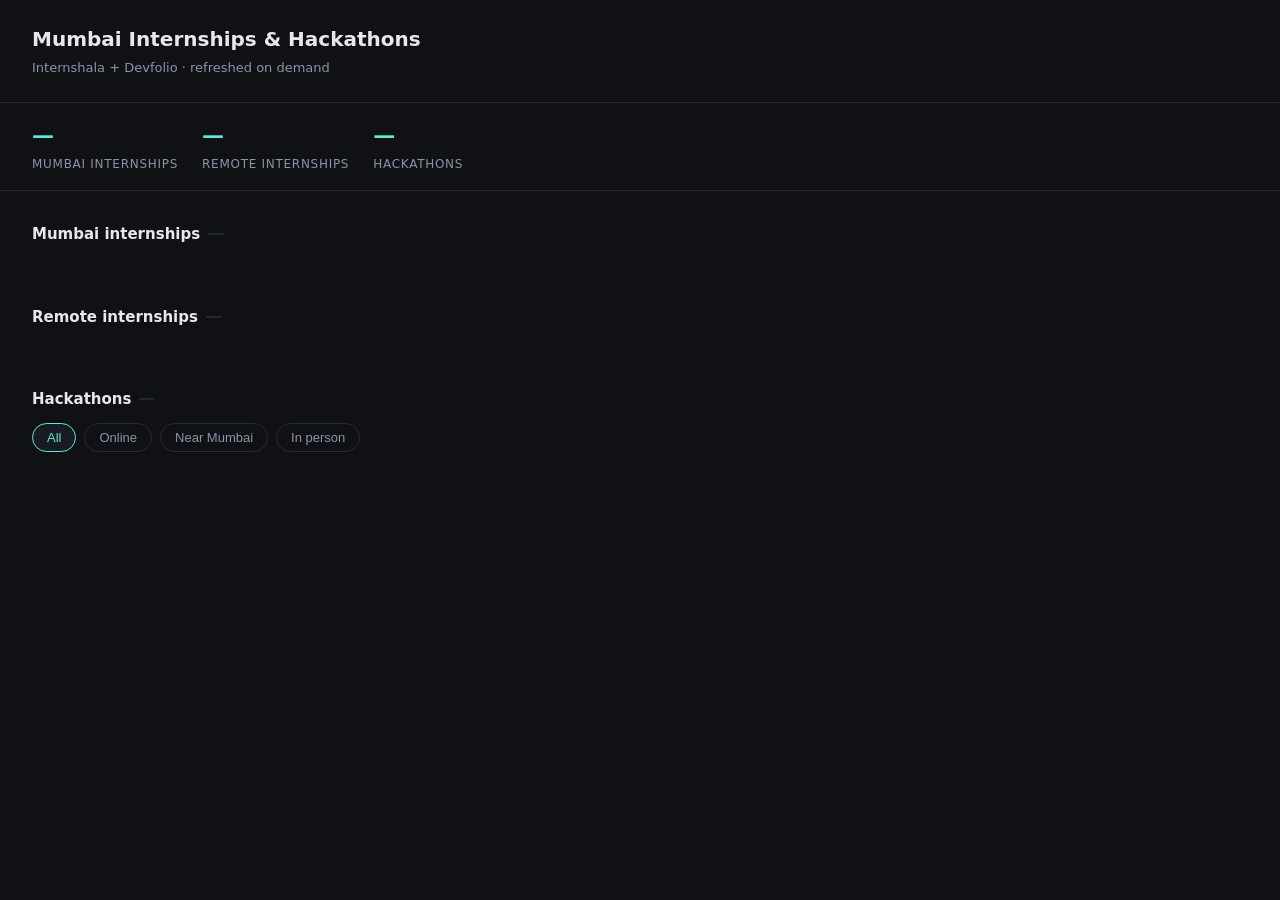
==== index.html @ fb4e7410 "Web Scraping for hackathons" ====
<!-- index.html -->
<!DOCTYPE html>
<html lang="en">
<head>
<meta charset="utf-8">
<title>Mumbai Internships & Hackathons</title>
<style>
  :root { --bg:#0f1115; --card:#181b22; --line:#272b35; --txt:#e6e8ee; --dim:#8b93a7; --acc:#5eead4; }
  * { box-sizing:border-box; }
  body { margin:0; font:15px/1.5 system-ui,sans-serif; background:var(--bg); color:var(--txt); }
  header { padding:24px 32px; border-bottom:1px solid var(--line); }
  h1 { margin:0 0 4px; font-size:20px; }
  .sub { color:var(--dim); font-size:13px; }
  .stats { display:flex; gap:24px; padding:16px 32px; border-bottom:1px solid var(--line); flex-wrap:wrap; }
  .stat b { display:block; font-size:22px; color:var(--acc); }
  .stat span { font-size:12px; color:var(--dim); text-transform:uppercase; letter-spacing:.06em; }
  .tabs { display:flex; gap:8px; padding:16px 32px 0; }
  .tab { padding:8px 16px; border:1px solid var(--line); background:none; color:var(--dim);
         border-radius:8px 8px 0 0; cursor:pointer; font-size:14px; }
  .tab.on { background:var(--card); color:var(--txt); border-bottom-color:var(--card); }
  main { padding:0 32px 48px; }
  .grid { display:grid; gap:12px; grid-template-columns:repeat(auto-fill,minmax(320px,1fr)); padding-top:16px; }
  .card { background:var(--card); border:1px solid var(--line); border-radius:10px; padding:16px; }
  .card h3 { margin:0 0 6px; font-size:15px; }
  .card h3 a { color:var(--txt); text-decoration:none; }
  .card h3 a:hover { color:var(--acc); }
  .co { color:var(--dim); font-size:13px; margin-bottom:10px; }
  .meta { display:flex; gap:8px; flex-wrap:wrap; font-size:12px; }
  .pill { background:#22262f; border-radius:5px; padding:2px 8px; color:var(--dim); }
  .pill.pay { color:var(--acc); }
  .empty { color:var(--dim); padding:32px 0; }
  .hide { display:none; }
  .block { padding-top: 32px; }
  .block h2 { font-size: 15px; margin: 0 0 12px; display: flex; align-items: center; gap: 8px; }
  .count { background:#22262f; color:var(--acc); font-size:12px; padding:1px 8px; border-radius:10px; font-weight:600; }
  .filters { display:flex; gap:8px; margin-bottom:14px; flex-wrap:wrap; }
  .fbtn { padding:6px 14px; border:1px solid var(--line); background:none; color:var(--dim);
        border-radius:16px; cursor:pointer; font-size:13px; }
  .fbtn.on { background:var(--card); color:var(--acc); border-color:var(--acc); }


</style>
</head>
<body>
<header>
  <h1>Mumbai Internships &amp; Hackathons</h1>
  <div class="sub">Internshala + Devfolio · refreshed on demand</div>
</header>

<div class="stats">
  <div class="stat"><b id="c-mumbai">—</b><span>Mumbai internships</span></div>
  <div class="stat"><b id="c-remote">—</b><span>Remote internships</span></div>
  <div class="stat"><b id="c-hacks">—</b><span>Hackathons</span></div>
</div>

<main>
  <section class="block">
    <h2>Mumbai internships <span class="count" id="n-mumbai"></span></h2>
    <div class="grid" id="mumbai"></div>
  </section>

  <section class="block">
    <h2>Remote internships <span class="count" id="n-remote"></span></h2>
    <div class="grid" id="remote"></div>
  </section>


  <section class="block">
    <h2>Hackathons <span class="count" id="n-hacks"></span></h2>
    <div class="filters" id="hack-filters">
            <button class="fbtn on" data-f="all">All</button>
            <button class="fbtn" data-f="online">Online</button>
            <button class="fbtn" data-f="mumbai">Near Mumbai</button>
            <button class="fbtn" data-f="person">In person</button>
        </div>
    <div class="grid" id="hacks"></div>
  </section>
</main>

<script>
const fmt = s => s ? s.replace(/\s+/g, " ") : "—";
const date = s => s ? new Date(s).toLocaleDateString("en-IN", {day:"numeric", month:"short", year:"numeric"}) : "—";

const isRemote = i => /work\s*from\s*home|remote/i.test(i.location || "");
const isMumbai = i => /mumbai/i.test(i.location || "");

const intCard = i => `
  <div class="card">
    <h3><a href="${i.url}" target="_blank" rel="noopener">${i.title}</a></h3>
    <div class="co">${i.company || "—"}</div>
    <div class="meta">
      <span class="pill">${fmt(i.location)}</span>
      <span class="pill pay">${fmt(i.stipend)}</span>
      ${i.duration ? `<span class="pill">${fmt(i.duration)}</span>` : ""}
    </div>
  </div>`;

const hackCard = h => `
  <div class="card">
    <h3><a href="${h.url}" target="_blank" rel="noopener">${h.name}</a></h3>
    <div class="co">${h.is_online ? "Online" : (h.city || h.location_raw || "Location TBA")} · ${h.status}</div>
    <div class="meta">
      <span class="pill">${h.is_online ? "Remote" : "In person"}</span>
      <span class="pill">${date(h.starts_at)}</span>
      <span class="pill pay">${h.participants_count} registered</span>
      ${h.themes && h.themes !== "No Restrictions" ? `<span class="pill">${h.themes}</span>` : ""}
    </div>
  </div>`;


const NEAR_MUMBAI = ["mumbai", "navi mumbai", "thane", "pune", "panvel", "kalyan", "vasai", "palghar", "nashik"];

const isNearMumbai = h => {
  const t = `${h.city || ""} ${h.location_raw || ""}`.toLowerCase();
  return NEAR_MUMBAI.some(c => t.includes(c));
};

let allHacks = [];

function renderHacks(filter = "all") {
  const list = allHacks.filter(h => {
    if (filter === "online") return h.is_online === 1;
    if (filter === "mumbai") return h.is_online === 0 && isNearMumbai(h);
    if (filter === "person") return h.is_online === 0 && h.in_india === 1;
    return true;
  });

  document.getElementById("hacks").innerHTML =
    list.length ? list.map(hackCard).join("") : `<div class="empty">Nothing here right now.</div>`;
  document.getElementById("n-hacks").textContent = list.length;
  document.getElementById("c-hacks").textContent = list.length;
}

async function load() {
  const [ints, hacks] = await Promise.all([
    fetch("/api/internships?limit=200").then(r => r.json()),
    fetch("/api/hackathons").then(r => r.json()),
  ]);

  const remote = ints.filter(i => isRemote(i));
  const mumbai = ints.filter(i => isMumbai(i) && !isRemote(i));

  const fill = (gridId, countId, statId, items, render, empty) => {
    document.getElementById(gridId).innerHTML =
      items.length ? items.map(render).join("") : `<div class="empty">${empty}</div>`;
    document.getElementById(countId).textContent = items.length;
    document.getElementById(statId).textContent = items.length;
  };

  fill("mumbai", "n-mumbai", "c-mumbai", mumbai, intCard, "No Mumbai internships right now.");
  fill("remote", "n-remote", "c-remote", remote, intCard, "No remote internships right now.");

  allHacks = hacks;
  renderHacks("all");

  document.querySelectorAll("#hack-filters .fbtn").forEach(btn => {
    btn.onclick = () => {
      document.querySelectorAll("#hack-filters .fbtn").forEach(b => b.classList.toggle("on", b === btn));
      renderHacks(btn.dataset.f);
    };
  });
}

load();

</script>
</body>
</html>
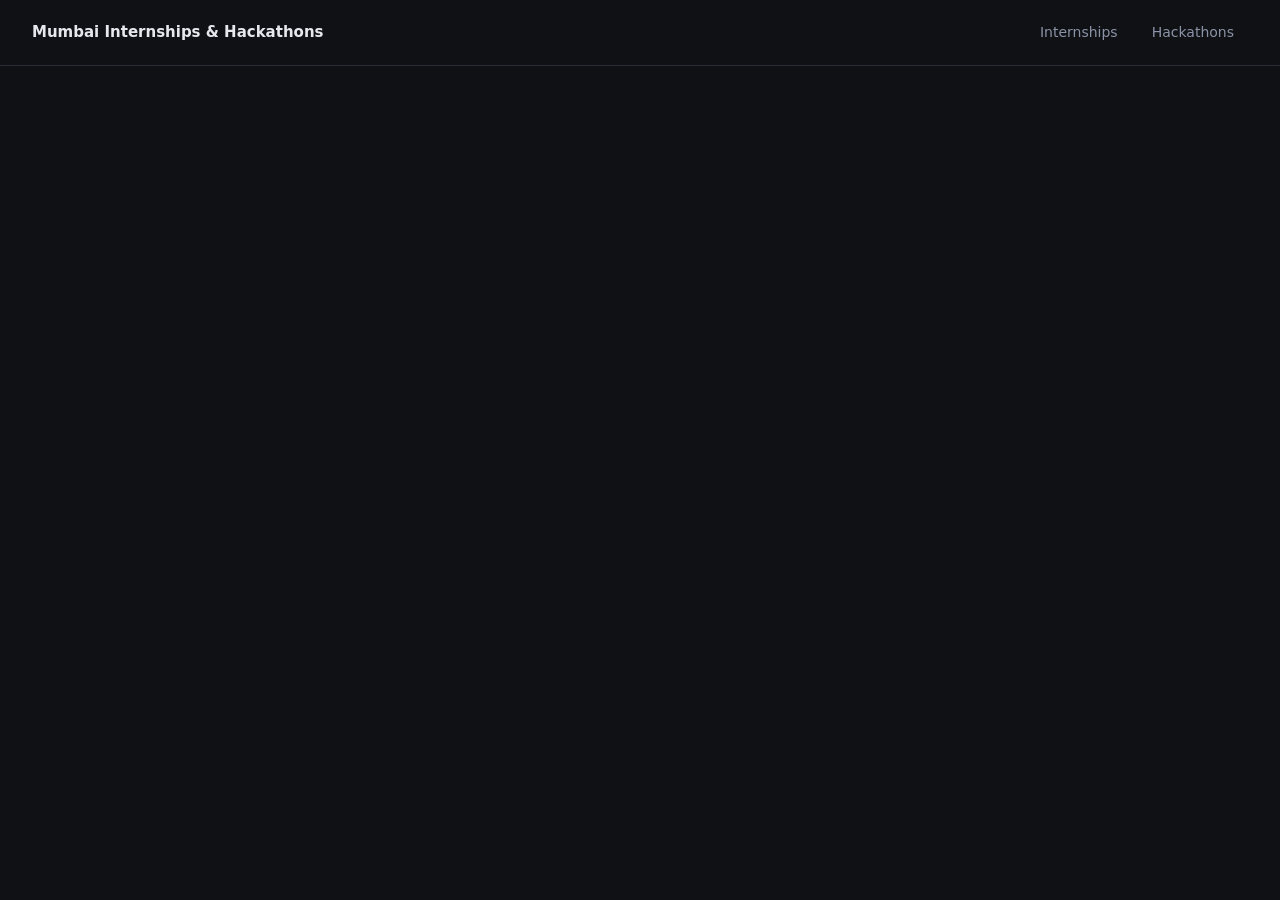
==== commit be94147d: "Changed and updated scripts" ====
--- a/index.html
+++ b/index.html
@@ -1,168 +1,19 @@
-<!-- index.html -->
 <!DOCTYPE html>
 <html lang="en">
 <head>
 <meta charset="utf-8">
 <title>Mumbai Internships & Hackathons</title>
-<style>
-  :root { --bg:#0f1115; --card:#181b22; --line:#272b35; --txt:#e6e8ee; --dim:#8b93a7; --acc:#5eead4; }
-  * { box-sizing:border-box; }
-  body { margin:0; font:15px/1.5 system-ui,sans-serif; background:var(--bg); color:var(--txt); }
-  header { padding:24px 32px; border-bottom:1px solid var(--line); }
-  h1 { margin:0 0 4px; font-size:20px; }
-  .sub { color:var(--dim); font-size:13px; }
-  .stats { display:flex; gap:24px; padding:16px 32px; border-bottom:1px solid var(--line); flex-wrap:wrap; }
-  .stat b { display:block; font-size:22px; color:var(--acc); }
-  .stat span { font-size:12px; color:var(--dim); text-transform:uppercase; letter-spacing:.06em; }
-  .tabs { display:flex; gap:8px; padding:16px 32px 0; }
-  .tab { padding:8px 16px; border:1px solid var(--line); background:none; color:var(--dim);
-         border-radius:8px 8px 0 0; cursor:pointer; font-size:14px; }
-  .tab.on { background:var(--card); color:var(--txt); border-bottom-color:var(--card); }
-  main { padding:0 32px 48px; }
-  .grid { display:grid; gap:12px; grid-template-columns:repeat(auto-fill,minmax(320px,1fr)); padding-top:16px; }
-  .card { background:var(--card); border:1px solid var(--line); border-radius:10px; padding:16px; }
-  .card h3 { margin:0 0 6px; font-size:15px; }
-  .card h3 a { color:var(--txt); text-decoration:none; }
-  .card h3 a:hover { color:var(--acc); }
-  .co { color:var(--dim); font-size:13px; margin-bottom:10px; }
-  .meta { display:flex; gap:8px; flex-wrap:wrap; font-size:12px; }
-  .pill { background:#22262f; border-radius:5px; padding:2px 8px; color:var(--dim); }
-  .pill.pay { color:var(--acc); }
-  .empty { color:var(--dim); padding:32px 0; }
-  .hide { display:none; }
-  .block { padding-top: 32px; }
-  .block h2 { font-size: 15px; margin: 0 0 12px; display: flex; align-items: center; gap: 8px; }
-  .count { background:#22262f; color:var(--acc); font-size:12px; padding:1px 8px; border-radius:10px; font-weight:600; }
-  .filters { display:flex; gap:8px; margin-bottom:14px; flex-wrap:wrap; }
-  .fbtn { padding:6px 14px; border:1px solid var(--line); background:none; color:var(--dim);
-        border-radius:16px; cursor:pointer; font-size:13px; }
-  .fbtn.on { background:var(--card); color:var(--acc); border-color:var(--acc); }
-
-
-</style>
+<link rel="stylesheet" href="/static/style.css">
 </head>
 <body>
-<header>
-  <h1>Mumbai Internships &amp; Hackathons</h1>
-  <div class="sub">Internshala + Devfolio · refreshed on demand</div>
-</header>
-
-<div class="stats">
-  <div class="stat"><b id="c-mumbai">—</b><span>Mumbai internships</span></div>
-  <div class="stat"><b id="c-remote">—</b><span>Remote internships</span></div>
-  <div class="stat"><b id="c-hacks">—</b><span>Hackathons</span></div>
-</div>
-
-<main>
-  <section class="block">
-    <h2>Mumbai internships <span class="count" id="n-mumbai"></span></h2>
-    <div class="grid" id="mumbai"></div>
-  </section>
-
-  <section class="block">
-    <h2>Remote internships <span class="count" id="n-remote"></span></h2>
-    <div class="grid" id="remote"></div>
-  </section>
-
-
-  <section class="block">
-    <h2>Hackathons <span class="count" id="n-hacks"></span></h2>
-    <div class="filters" id="hack-filters">
-            <button class="fbtn on" data-f="all">All</button>
-            <button class="fbtn" data-f="online">Online</button>
-            <button class="fbtn" data-f="mumbai">Near Mumbai</button>
-            <button class="fbtn" data-f="person">In person</button>
-        </div>
-    <div class="grid" id="hacks"></div>
-  </section>
-</main>
-
-<script>
-const fmt = s => s ? s.replace(/\s+/g, " ") : "—";
-const date = s => s ? new Date(s).toLocaleDateString("en-IN", {day:"numeric", month:"short", year:"numeric"}) : "—";
-
-const isRemote = i => /work\s*from\s*home|remote/i.test(i.location || "");
-const isMumbai = i => /mumbai/i.test(i.location || "");
-
-const intCard = i => `
-  <div class="card">
-    <h3><a href="${i.url}" target="_blank" rel="noopener">${i.title}</a></h3>
-    <div class="co">${i.company || "—"}</div>
-    <div class="meta">
-      <span class="pill">${fmt(i.location)}</span>
-      <span class="pill pay">${fmt(i.stipend)}</span>
-      ${i.duration ? `<span class="pill">${fmt(i.duration)}</span>` : ""}
-    </div>
-  </div>`;
-
-const hackCard = h => `
-  <div class="card">
-    <h3><a href="${h.url}" target="_blank" rel="noopener">${h.name}</a></h3>
-    <div class="co">${h.is_online ? "Online" : (h.city || h.location_raw || "Location TBA")} · ${h.status}</div>
-    <div class="meta">
-      <span class="pill">${h.is_online ? "Remote" : "In person"}</span>
-      <span class="pill">${date(h.starts_at)}</span>
-      <span class="pill pay">${h.participants_count} registered</span>
-      ${h.themes && h.themes !== "No Restrictions" ? `<span class="pill">${h.themes}</span>` : ""}
-    </div>
-  </div>`;
-
-
-const NEAR_MUMBAI = ["mumbai", "navi mumbai", "thane", "pune", "panvel", "kalyan", "vasai", "palghar", "nashik"];
-
-const isNearMumbai = h => {
-  const t = `${h.city || ""} ${h.location_raw || ""}`.toLowerCase();
-  return NEAR_MUMBAI.some(c => t.includes(c));
-};
-
-let allHacks = [];
-
-function renderHacks(filter = "all") {
-  const list = allHacks.filter(h => {
-    if (filter === "online") return h.is_online === 1;
-    if (filter === "mumbai") return h.is_online === 0 && isNearMumbai(h);
-    if (filter === "person") return h.is_online === 0 && h.in_india === 1;
-    return true;
-  });
-
-  document.getElementById("hacks").innerHTML =
-    list.length ? list.map(hackCard).join("") : `<div class="empty">Nothing here right now.</div>`;
-  document.getElementById("n-hacks").textContent = list.length;
-  document.getElementById("c-hacks").textContent = list.length;
-}
-
-async function load() {
-  const [ints, hacks] = await Promise.all([
-    fetch("/api/internships?limit=200").then(r => r.json()),
-    fetch("/api/hackathons").then(r => r.json()),
-  ]);
-
-  const remote = ints.filter(i => isRemote(i));
-  const mumbai = ints.filter(i => isMumbai(i) && !isRemote(i));
-
-  const fill = (gridId, countId, statId, items, render, empty) => {
-    document.getElementById(gridId).innerHTML =
-      items.length ? items.map(render).join("") : `<div class="empty">${empty}</div>`;
-    document.getElementById(countId).textContent = items.length;
-    document.getElementById(statId).textContent = items.length;
-  };
-
-  fill("mumbai", "n-mumbai", "c-mumbai", mumbai, intCard, "No Mumbai internships right now.");
-  fill("remote", "n-remote", "c-remote", remote, intCard, "No remote internships right now.");
-
-  allHacks = hacks;
-  renderHacks("all");
-
-  document.querySelectorAll("#hack-filters .fbtn").forEach(btn => {
-    btn.onclick = () => {
-      document.querySelectorAll("#hack-filters .fbtn").forEach(b => b.classList.toggle("on", b === btn));
-      renderHacks(btn.dataset.f);
-    };
-  });
-}
-
-load();
-
-</script>
+<nav>
+  <a href="/" class="brand">Mumbai Internships &amp; Hackathons</a>
+  <div class="links">
+    <a href="/" data-page="internships">Internships</a>
+    <a href="/hackathons" data-page="hackathons">Hackathons</a>
+  </div>
+</nav>
+<main id="app"></main>
+<script src="/static/app.js"></script>
 </body>
 </html>
--- a/static/style.css
+++ b/static/style.css
@@ -0,0 +1,37 @@
+:root { --bg:#0f1115; --card:#181b22; --line:#272b35; --txt:#e6e8ee; --dim:#8b93a7; --acc:#5eead4; }
+* { box-sizing:border-box; }
+body { margin:0; font:15px/1.5 system-ui,sans-serif; background:var(--bg); color:var(--txt); }
+
+nav { display:flex; align-items:center; justify-content:space-between; gap:24px;
+      padding:16px 32px; border-bottom:1px solid var(--line); flex-wrap:wrap; }
+nav .brand { font-weight:600; font-size:15px; color:var(--txt); text-decoration:none; }
+nav .links { display:flex; gap:6px; }
+nav .links a { padding:6px 14px; border-radius:16px; color:var(--dim); text-decoration:none; font-size:14px; }
+nav .links a:hover { color:var(--txt); }
+nav .links a.on { background:var(--card); color:var(--acc); }
+
+main { padding:0 32px 64px; }
+.page-head { padding:32px 0 8px; }
+.page-head h1 { margin:0 0 4px; font-size:22px; }
+.sub { color:var(--dim); font-size:13px; }
+
+.block { padding-top:32px; }
+.block h2 { font-size:15px; margin:0 0 12px; display:flex; align-items:center; gap:8px; }
+.count { background:#22262f; color:var(--acc); font-size:12px; padding:1px 8px; border-radius:10px; font-weight:600; }
+
+.grid { display:grid; gap:12px; grid-template-columns:repeat(auto-fill,minmax(320px,1fr)); }
+.card { background:var(--card); border:1px solid var(--line); border-radius:10px; padding:16px; }
+.card h3 { margin:0 0 6px; font-size:15px; }
+.card h3 a { color:var(--txt); text-decoration:none; }
+.card h3 a:hover { color:var(--acc); }
+.co { color:var(--dim); font-size:13px; margin-bottom:10px; }
+.meta { display:flex; gap:8px; flex-wrap:wrap; font-size:12px; }
+.pill { background:#22262f; border-radius:5px; padding:2px 8px; color:var(--dim); }
+.pill.pay { color:var(--acc); }
+.empty { color:var(--dim); padding:24px 0; }
+
+.filters { display:flex; gap:8px; margin:16px 0; flex-wrap:wrap; }
+.fbtn { padding:6px 14px; border:1px solid var(--line); background:none; color:var(--dim);
+        border-radius:16px; cursor:pointer; font-size:13px; }
+.fbtn.on { background:var(--card); color:var(--acc); border-color:var(--acc); }
+.fbtn:disabled { opacity:.5; cursor:default; }
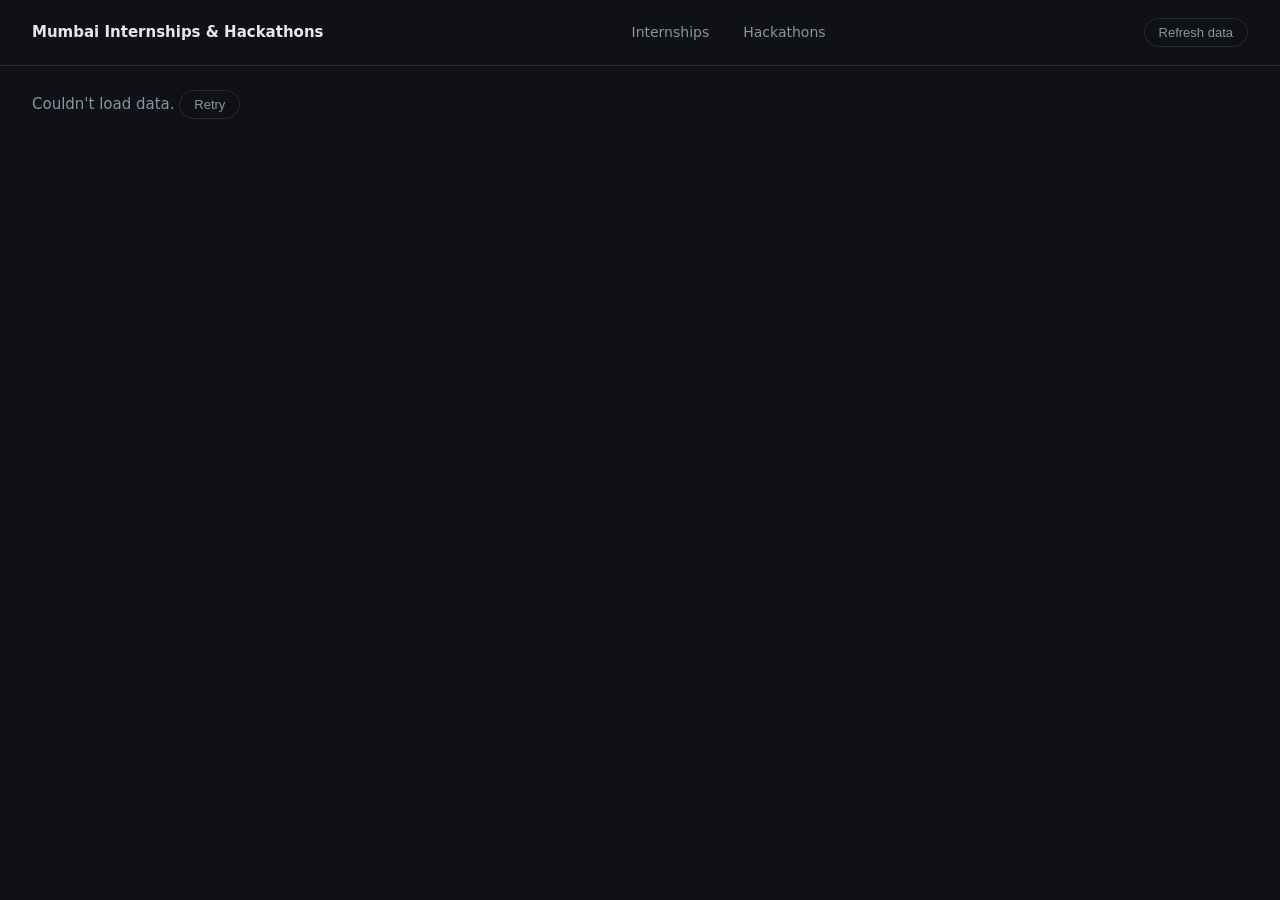
==== commit 72885df8: "README update" ====
--- a/index.html
+++ b/index.html
@@ -2,6 +2,7 @@
 <html lang="en">
 <head>
 <meta charset="utf-8">
+<meta name="viewport" content="width=device-width, initial-scale=1">
 <title>Mumbai Internships & Hackathons</title>
 <link rel="stylesheet" href="/static/style.css">
 </head>
@@ -12,6 +13,10 @@
     <a href="/" data-page="internships">Internships</a>
     <a href="/hackathons" data-page="hackathons">Hackathons</a>
   </div>
+  <div class="refresh-box">
+    <span id="refresh-msg" class="sub" aria-live="polite"></span>
+    <button id="refresh" class="fbtn" type="button">Refresh data</button>
+  </div>
 </nav>
 <main id="app"></main>
 <script src="/static/app.js"></script>
--- a/static/style.css
+++ b/static/style.css
@@ -35,3 +35,19 @@
         border-radius:16px; cursor:pointer; font-size:13px; }
 .fbtn.on { background:var(--card); color:var(--acc); border-color:var(--acc); }
 .fbtn:disabled { opacity:.5; cursor:default; }
+
+.refresh-box { display:flex; align-items:center; gap:10px; }
+.cap { text-transform:capitalize; }
+.pill.warn { color:#fbbf24; }
+.search { width:100%; max-width:420px; margin-top:14px; padding:8px 14px; background:var(--card);
+          border:1px solid var(--line); border-radius:16px; color:var(--txt); font:inherit; font-size:14px; }
+.search:focus { outline:none; border-color:var(--acc); }
+.fbtn:hover:not(:disabled) { color:var(--txt); }
+a:focus-visible, button:focus-visible { outline:2px solid var(--acc); outline-offset:2px; }
+
+@media (max-width:640px) {
+  nav { padding:12px 16px; gap:10px; }
+  main { padding:0 16px 48px; }
+  .grid { grid-template-columns:1fr; }
+  .refresh-box { width:100%; justify-content:space-between; }
+}
